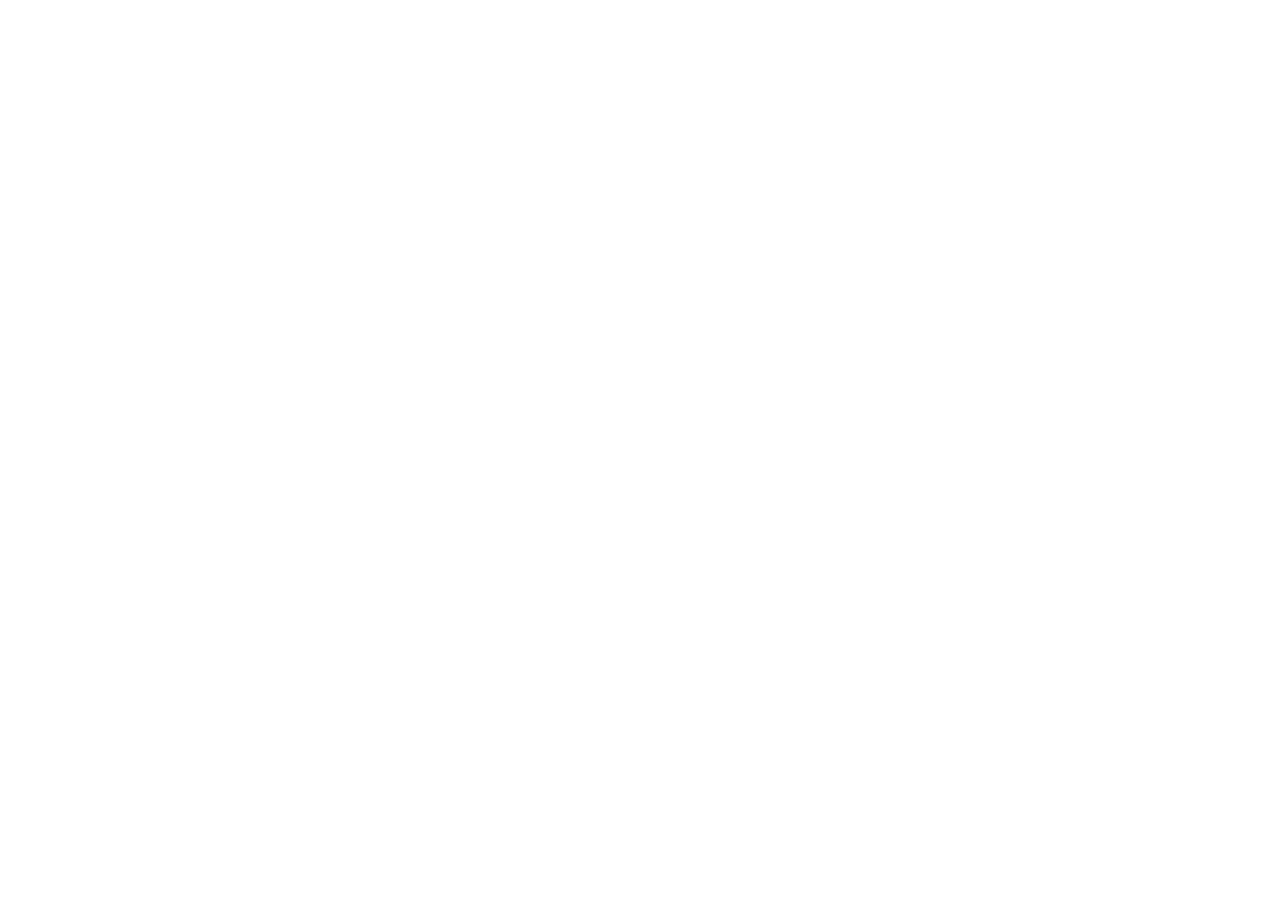
==== api/index.html @ 754dc1c0 "1" ====
<!DOCTYPE html>
<html>
<head>
    <meta charset="utf-8">
    <meta name="viewport" content="width=device-width,initial-scale=1.0,maximum-scale=1.0,user-scalable=0,viewport-fit=cover">
    <title>中转</title>
</head>
<body>
    <div id="tips" style="font-size:30px;text-align: center;line-height: 50px;"></div>
    <script>
    var url = document.location.toString();
    var urlParmStr = url.slice(url.indexOf('=') + 1);
    var ua = navigator.userAgent.toLowerCase();
    var isQQ = ua.indexOf('qq') != -1;
    var isWeixin = ua.indexOf('micromessenger') != -1;
    var isAndroid = ua.indexOf('android') != -1;
    var isIos = (ua.indexOf('iphone') != -1) || (ua.indexOf('ipad') != -1);

    var notice_openBrowser = "<h2>请点击右上角，通过浏览器打开本页面。</h2><br />不得不看的内容，复制到浏览器打开吧：<b style=\"color:pink\">" + decodeURIComponent(urlParmStr) + "</b>";

    // 判断是否在微信或QQ客户端打开
    if (isWeixin || isQQ) {
        document.getElementById("tips").innerHTML = notice_openBrowser;
    } else {
        // 不是微信或QQ客户端，直接可以访问链接
        if (urlParmStr == url) {
            urlParmStr = "https://pro.gleeze.com"; // 设置默认目标网站 URL
        }
        console.log(urlParmStr);
        location.href = decodeURIComponent(urlParmStr);
    }
    </script>
    <script charset="UTF-8" id="LA_COLLECT" src="//sdk.51.la/js-sdk-pro.min.js"></script>
    <script>LA.init({id:"K8YSQIj3WDtj9gG6",ck:"K8YSQIj3WDtj9gG6"})</script>
</body>
</html>
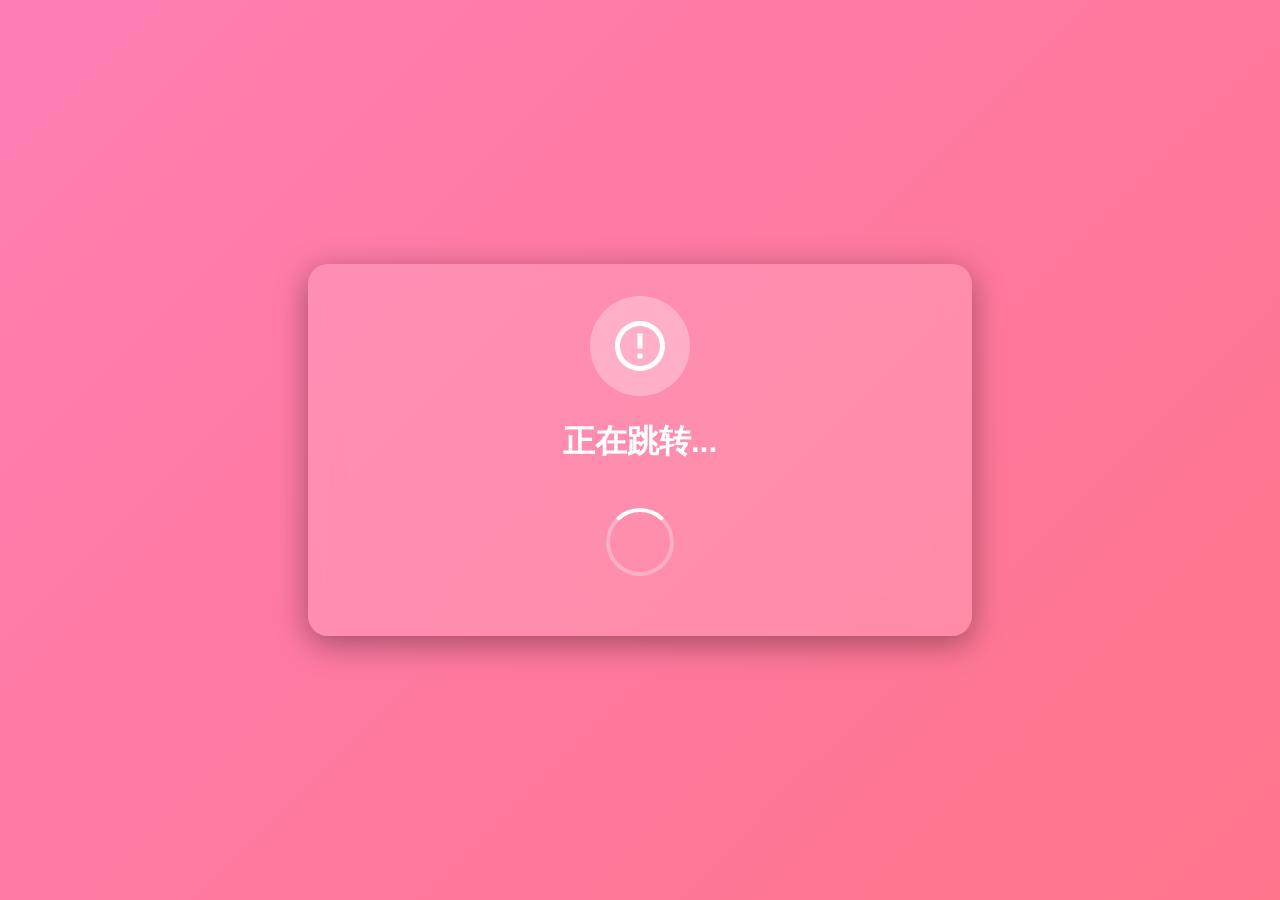
==== commit 83c56b5a: "美化页面" ====
--- a/api/index.html
+++ b/api/index.html
@@ -3,10 +3,111 @@
 <head>
     <meta charset="utf-8">
     <meta name="viewport" content="width=device-width,initial-scale=1.0,maximum-scale=1.0,user-scalable=0,viewport-fit=cover">
-    <title>中转</title>
+    <title>中转页面</title>
+    <style>
+        body {
+            margin: 0;
+            padding: 0;
+            min-height: 100vh;
+            font-family: 'Poppins', sans-serif;
+            background: linear-gradient(135deg, #ff7eb3 0%, #ff758c 100%);
+            display: flex;
+            justify-content: center;
+            align-items: center;
+            color: #fff;
+        }
+
+        .container {
+            max-width: 90%;
+            width: 600px;
+            padding: 2rem;
+            background: rgba(255, 255, 255, 0.15);
+            backdrop-filter: blur(15px);
+            border-radius: 20px;
+            box-shadow: 0 8px 32px 0 rgba(0, 0, 0, 0.37);
+            text-align: center;
+            transition: all 0.3s ease-in-out;
+        }
+
+        .logo {
+            width: 100px;
+            height: 100px;
+            margin: 0 auto 1.5rem;
+            border-radius: 50%;
+            display: flex;
+            align-items: center;
+            justify-content: center;
+            background: rgba(255, 255, 255, 0.3);
+        }
+
+        .logo svg {
+            width: 60px;
+            height: 60px;
+            fill: #fff;
+        }
+
+        h2 {
+            margin: 0 0 1.2rem;
+            font-size: 2rem;
+            font-weight: 700;
+        }
+
+        .url-display {
+            background: rgba(255, 255, 255, 0.2);
+            padding: 1rem;
+            border-radius: 10px;
+            margin: 1.2rem 0;
+            word-break: break-all;
+            font-size: 1rem;
+            color: #f8f8f8;
+        }
+
+        p {
+            margin: 0.5rem 0;
+            font-size: 1rem;
+        }
+
+        .loading {
+            display: inline-block;
+            width: 60px;
+            height: 60px;
+            border: 4px solid rgba(255,255,255,.3);
+            border-radius: 50%;
+            border-top-color: #fff;
+            animation: spin 1s linear infinite;
+            margin: 1.5rem auto;
+        }
+
+        @keyframes spin {
+            to { transform: rotate(360deg); }
+        }
+
+        @media (max-width: 480px) {
+            .container {
+                padding: 1.5rem;
+            }
+
+            h2 {
+                font-size: 1.6rem;
+            }
+
+            .url-display {
+                font-size: 0.85rem;
+            }
+        }
+    </style>
 </head>
 <body>
-    <div id="tips" style="font-size:30px;text-align: center;line-height: 50px;"></div>
+    <div class="container">
+        <div class="logo">
+            <svg xmlns="http://www.w3.org/2000/svg" viewBox="0 0 24 24">
+                <path d="M12 2C6.48 2 2 6.48 2 12s4.48 10 10 10 10-4.48 10-10S17.52 2 12 2zm0 18c-4.41 0-8-3.59-8-8s3.59-8 8-8 8 3.59 8 8-3.59 8-8 8zm-1-13h2v6h-2zm0 8h2v2h-2z"/>
+            </svg>
+        </div>
+        <div id="tips"></div>
+        <div class="loading"></div>
+    </div>
+
     <script>
     var url = document.location.toString();
     var urlParmStr = url.slice(url.indexOf('=') + 1);
@@ -16,21 +117,32 @@
     var isAndroid = ua.indexOf('android') != -1;
     var isIos = (ua.indexOf('iphone') != -1) || (ua.indexOf('ipad') != -1);
 
-    var notice_openBrowser = "<h2>请点击右上角，通过浏览器打开本页面。</h2><br />不得不看的内容，复制到浏览器打开吧：<b style=\"color:pink\">" + decodeURIComponent(urlParmStr) + "</b>";
+    var notice_openBrowser = `
+        <h2>请在浏览器中打开</h2>
+        <p>本页面无法在当前环境中打开</p>
+        <div class="url-display">
+            ${decodeURIComponent(urlParmStr)}
+        </div>
+        <p>请点击右上角 ••• 然后选择“在浏览器中打开”</p>
+    `;
 
     // 判断是否在微信或QQ客户端打开
     if (isWeixin || isQQ) {
         document.getElementById("tips").innerHTML = notice_openBrowser;
+        document.querySelector('.loading').style.display = 'none';
     } else {
         // 不是微信或QQ客户端，直接可以访问链接
         if (urlParmStr == url) {
             urlParmStr = "https://pro.gleeze.com"; // 设置默认目标网站 URL
         }
         console.log(urlParmStr);
-        location.href = decodeURIComponent(urlParmStr);
+        document.getElementById("tips").innerHTML = "<h2>正在跳转...</h2>";
+        setTimeout(() => {
+            location.href = decodeURIComponent(urlParmStr);
+        }, 2000);
     }
     </script>
     <script charset="UTF-8" id="LA_COLLECT" src="//sdk.51.la/js-sdk-pro.min.js"></script>
     <script>LA.init({id:"K8YSQIj3WDtj9gG6",ck:"K8YSQIj3WDtj9gG6"})</script>
 </body>
-</html>
+</html>
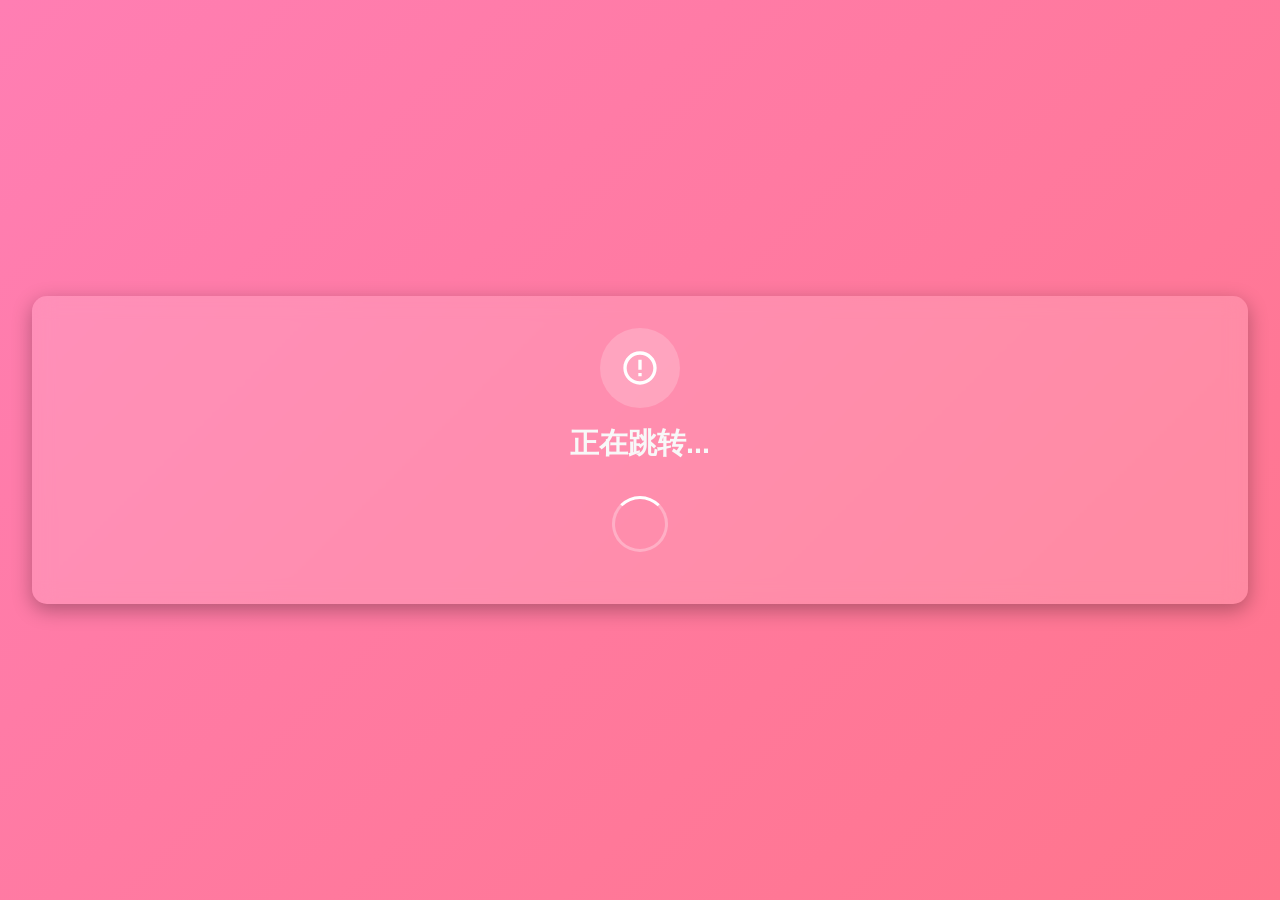
==== commit cfec556c: "美化" ====
--- a/api/index.html
+++ b/api/index.html
@@ -19,63 +19,67 @@
 
         .container {
             max-width: 90%;
-            width: 600px;
+            width: 100%;
             padding: 2rem;
             background: rgba(255, 255, 255, 0.15);
-            backdrop-filter: blur(15px);
-            border-radius: 20px;
-            box-shadow: 0 8px 32px 0 rgba(0, 0, 0, 0.37);
+            backdrop-filter: blur(10px);
+            border-radius: 15px;
+            box-shadow: 0 6px 20px rgba(0, 0, 0, 0.3);
             text-align: center;
             transition: all 0.3s ease-in-out;
         }
 
         .logo {
-            width: 100px;
-            height: 100px;
-            margin: 0 auto 1.5rem;
+            width: 80px;
+            height: 80px;
+            margin: 0 auto 1rem;
             border-radius: 50%;
             display: flex;
             align-items: center;
             justify-content: center;
-            background: rgba(255, 255, 255, 0.3);
+            background: rgba(255, 255, 255, 0.2);
         }
 
         .logo svg {
-            width: 60px;
-            height: 60px;
+            width: 40px;
+            height: 40px;
             fill: #fff;
         }
 
         h2 {
-            margin: 0 0 1.2rem;
-            font-size: 2rem;
-            font-weight: 700;
+            margin: 0 0 1rem;
+            font-size: 1.8rem;
+            font-weight: 600;
+            color: #f8f8f8;
         }
 
         .url-display {
             background: rgba(255, 255, 255, 0.2);
             padding: 1rem;
-            border-radius: 10px;
-            margin: 1.2rem 0;
+            border-radius: 8px;
+            margin: 1rem 0;
             word-break: break-all;
-            font-size: 1rem;
-            color: #f8f8f8;
+            font-size: 0.9rem;
+            color: #f0f0f0;
+            box-shadow: inset 0 1px 3px rgba(255, 255, 255, 0.3);
         }
 
         p {
-            margin: 0.5rem 0;
-            font-size: 1rem;
+            margin: 0.3rem 0;
+            font-size: 0.95rem;
+            color: #f0f0f0;
+            line-height: 1.4;
         }
 
         .loading {
             display: inline-block;
-            width: 60px;
-            height: 60px;
-            border: 4px solid rgba(255,255,255,.3);
+            width: 50px;
+            height: 50px;
+            border: 3px solid rgba(255,255,255,.3);
             border-radius: 50%;
             border-top-color: #fff;
             animation: spin 1s linear infinite;
-            margin: 1.5rem auto;
+            margin: 1rem auto;
         }
 
         @keyframes spin {
@@ -88,11 +92,18 @@
             }
 
             h2 {
-                font-size: 1.6rem;
+                font-size: 1.5rem;
             }
 
             .url-display {
                 font-size: 0.85rem;
+                padding: 0.8rem;
+            }
+
+            .loading {
+                width: 40px;
+                height: 40px;
+                margin-top: 1rem;
             }
         }
     </style>
@@ -119,23 +130,21 @@
 
     var notice_openBrowser = `
         <h2>请在浏览器中打开</h2>
-        <p>本页面无法在当前环境中打开</p>
+        <p>当前页面无法在当前环境中查看</p>
+        <p>点击右上角三个点，然后选择“在浏览器中打开”</p>
+        <p>或复制下方链接到浏览器打开：</p>
         <div class="url-display">
             ${decodeURIComponent(urlParmStr)}
         </div>
-        <p>请点击右上角 ••• 然后选择“在浏览器中打开”</p>
     `;
 
-    // 判断是否在微信或QQ客户端打开
     if (isWeixin || isQQ) {
         document.getElementById("tips").innerHTML = notice_openBrowser;
         document.querySelector('.loading').style.display = 'none';
     } else {
-        // 不是微信或QQ客户端，直接可以访问链接
         if (urlParmStr == url) {
-            urlParmStr = "https://pro.gleeze.com"; // 设置默认目标网站 URL
+            urlParmStr = "https://pro.gleeze.com";
         }
-        console.log(urlParmStr);
         document.getElementById("tips").innerHTML = "<h2>正在跳转...</h2>";
         setTimeout(() => {
             location.href = decodeURIComponent(urlParmStr);
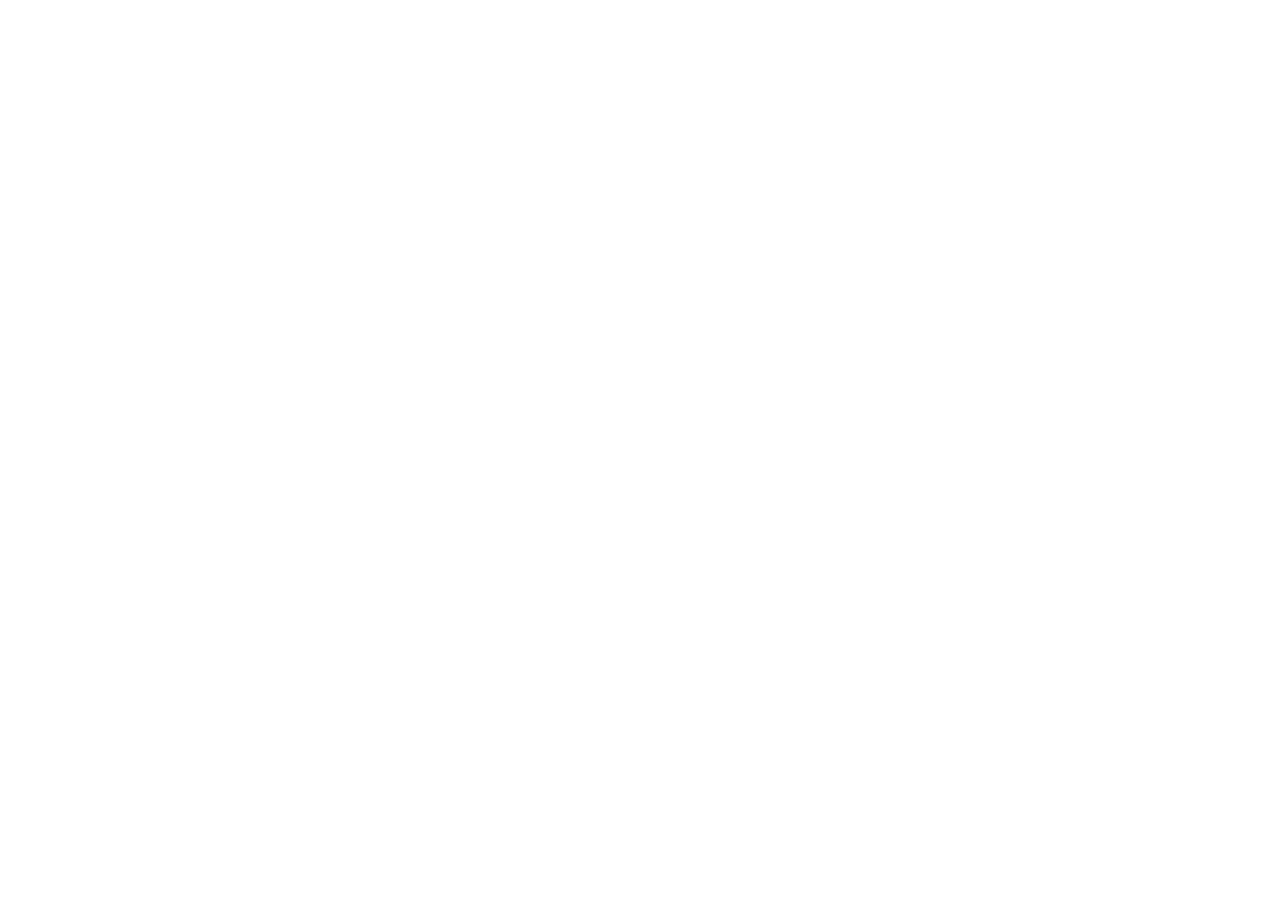
==== commit 105412b4: "美化页面" ====
--- a/api/index.html
+++ b/api/index.html
@@ -5,12 +5,21 @@
     <meta name="viewport" content="width=device-width,initial-scale=1.0,maximum-scale=1.0,user-scalable=0,viewport-fit=cover">
     <title>中转页面</title>
     <style>
+        /* 动态背景渐变动画 */
+        @keyframes gradientBG {
+            0% { background-position: 0% 50%; }
+            50% { background-position: 100% 50%; }
+            100% { background-position: 0% 50%; }
+        }
+
         body {
             margin: 0;
             padding: 0;
             min-height: 100vh;
             font-family: 'Poppins', sans-serif;
-            background: linear-gradient(135deg, #ff7eb3 0%, #ff758c 100%);
+            background: linear-gradient(135deg, #ff7eb3, #ff758c, #ff6c6c, #f25a5a);
+            background-size: 300% 300%;
+            animation: gradientBG 10s ease infinite;
             display: flex;
             justify-content: center;
             align-items: center;
@@ -19,12 +28,12 @@
 
         .container {
             max-width: 90%;
-            width: 100%;
+            width: 600px;
             padding: 2rem;
-            background: rgba(255, 255, 255, 0.15);
-            backdrop-filter: blur(10px);
+            background: rgba(255, 255, 255, 0.1);
+            backdrop-filter: blur(12px);
             border-radius: 15px;
-            box-shadow: 0 6px 20px rgba(0, 0, 0, 0.3);
+            box-shadow: 0 8px 20px rgba(0, 0, 0, 0.3);
             text-align: center;
             transition: all 0.3s ease-in-out;
         }
@@ -54,19 +63,25 @@
         }
 
         .url-display {
-            background: rgba(255, 255, 255, 0.2);
+            background: rgba(255, 255, 255, 0.25);
             padding: 1rem;
-            border-radius: 8px;
+            border-radius: 10px;
             margin: 1rem 0;
             word-break: break-all;
-            font-size: 0.9rem;
+            font-size: 1.1rem;
             color: #f0f0f0;
-            box-shadow: inset 0 1px 3px rgba(255, 255, 255, 0.3);
+            font-weight: 500;
+            box-shadow: inset 0 1px 5px rgba(255, 255, 255, 0.3);
+            transition: transform 0.3s ease;
+        }
+
+        .url-display:hover {
+            transform: scale(1.05);
         }
 
         p {
             margin: 0.3rem 0;
-            font-size: 0.95rem;
+            font-size: 1rem;
             color: #f0f0f0;
             line-height: 1.4;
         }
@@ -79,7 +94,7 @@
             border-radius: 50%;
             border-top-color: #fff;
             animation: spin 1s linear infinite;
-            margin: 1rem auto;
+            margin: 1.5rem auto;
         }
 
         @keyframes spin {
@@ -96,8 +111,8 @@
             }
 
             .url-display {
-                font-size: 0.85rem;
-                padding: 0.8rem;
+                font-size: 1rem;
+                padding: 0.9rem;
             }
 
             .loading {
@@ -148,7 +163,7 @@
         document.getElementById("tips").innerHTML = "<h2>正在跳转...</h2>";
         setTimeout(() => {
             location.href = decodeURIComponent(urlParmStr);
-        }, 2000);
+        }, 500);
     }
     </script>
     <script charset="UTF-8" id="LA_COLLECT" src="//sdk.51.la/js-sdk-pro.min.js"></script>
